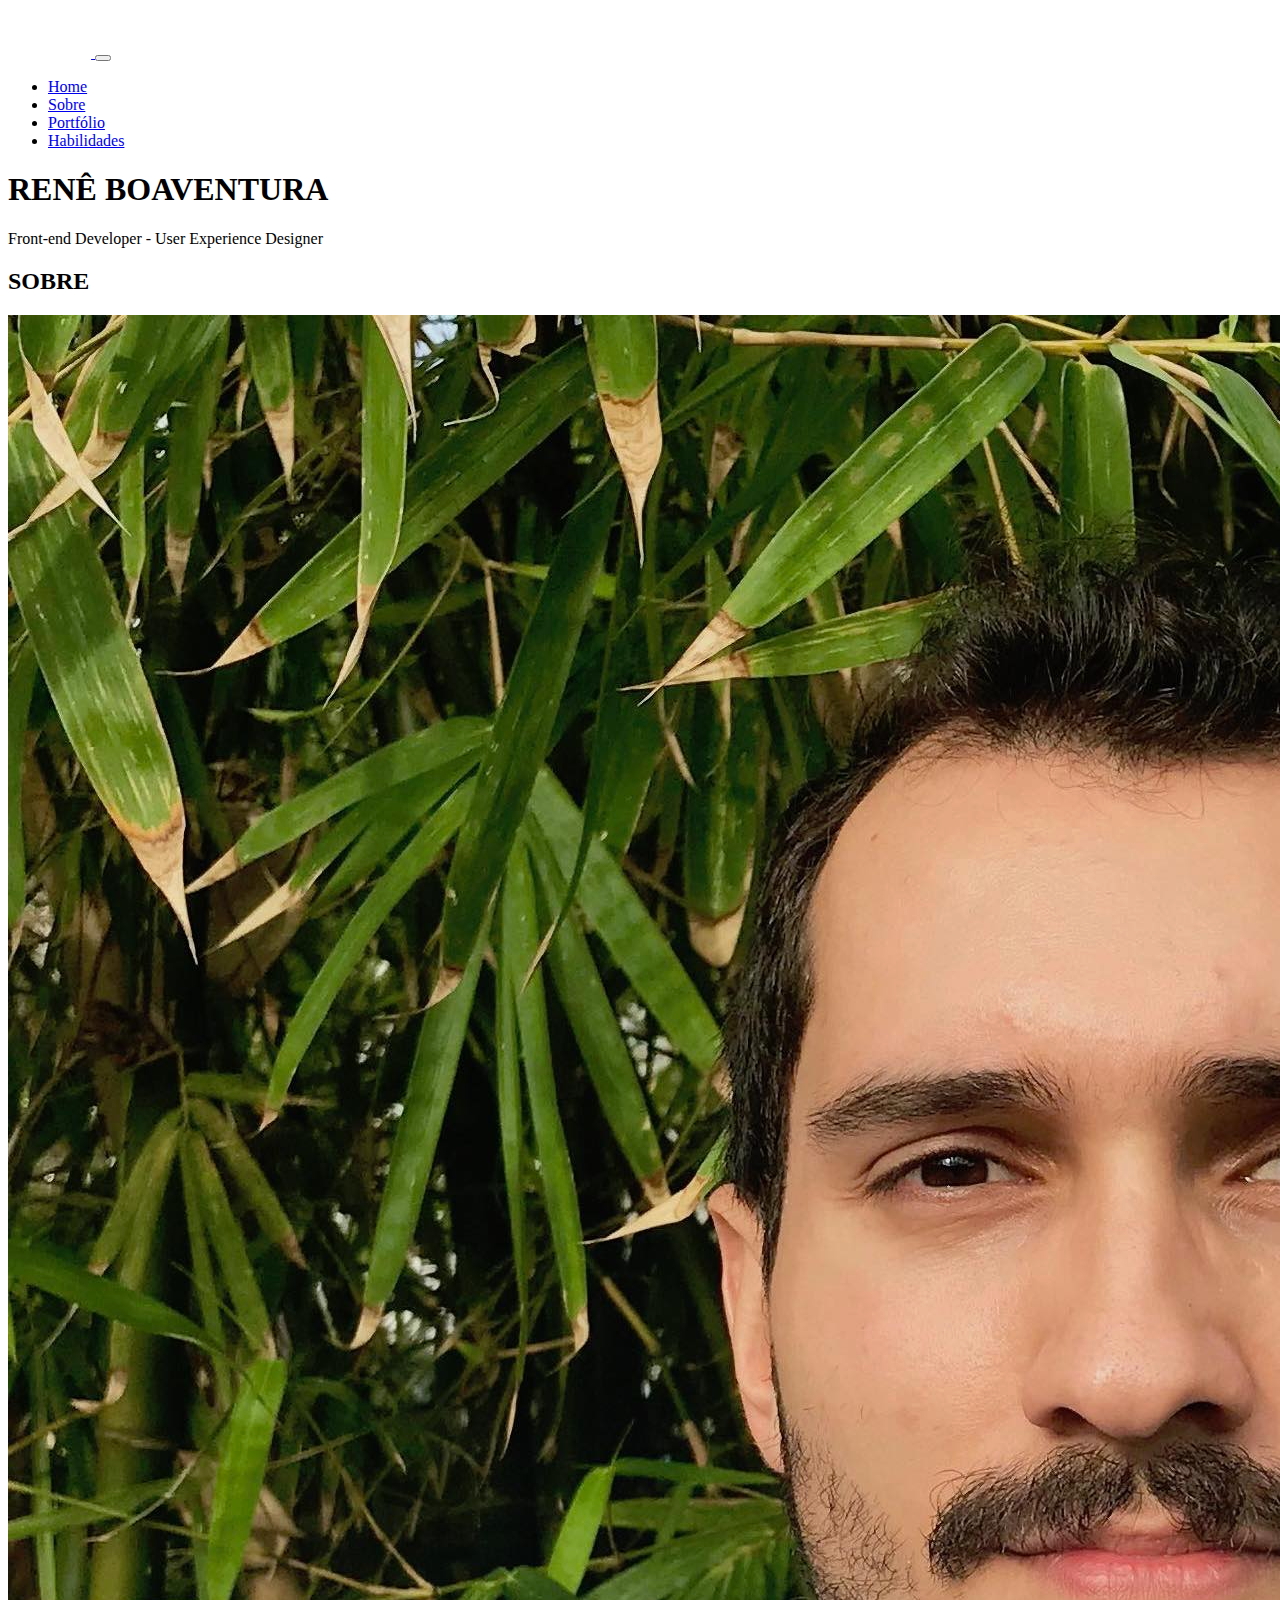
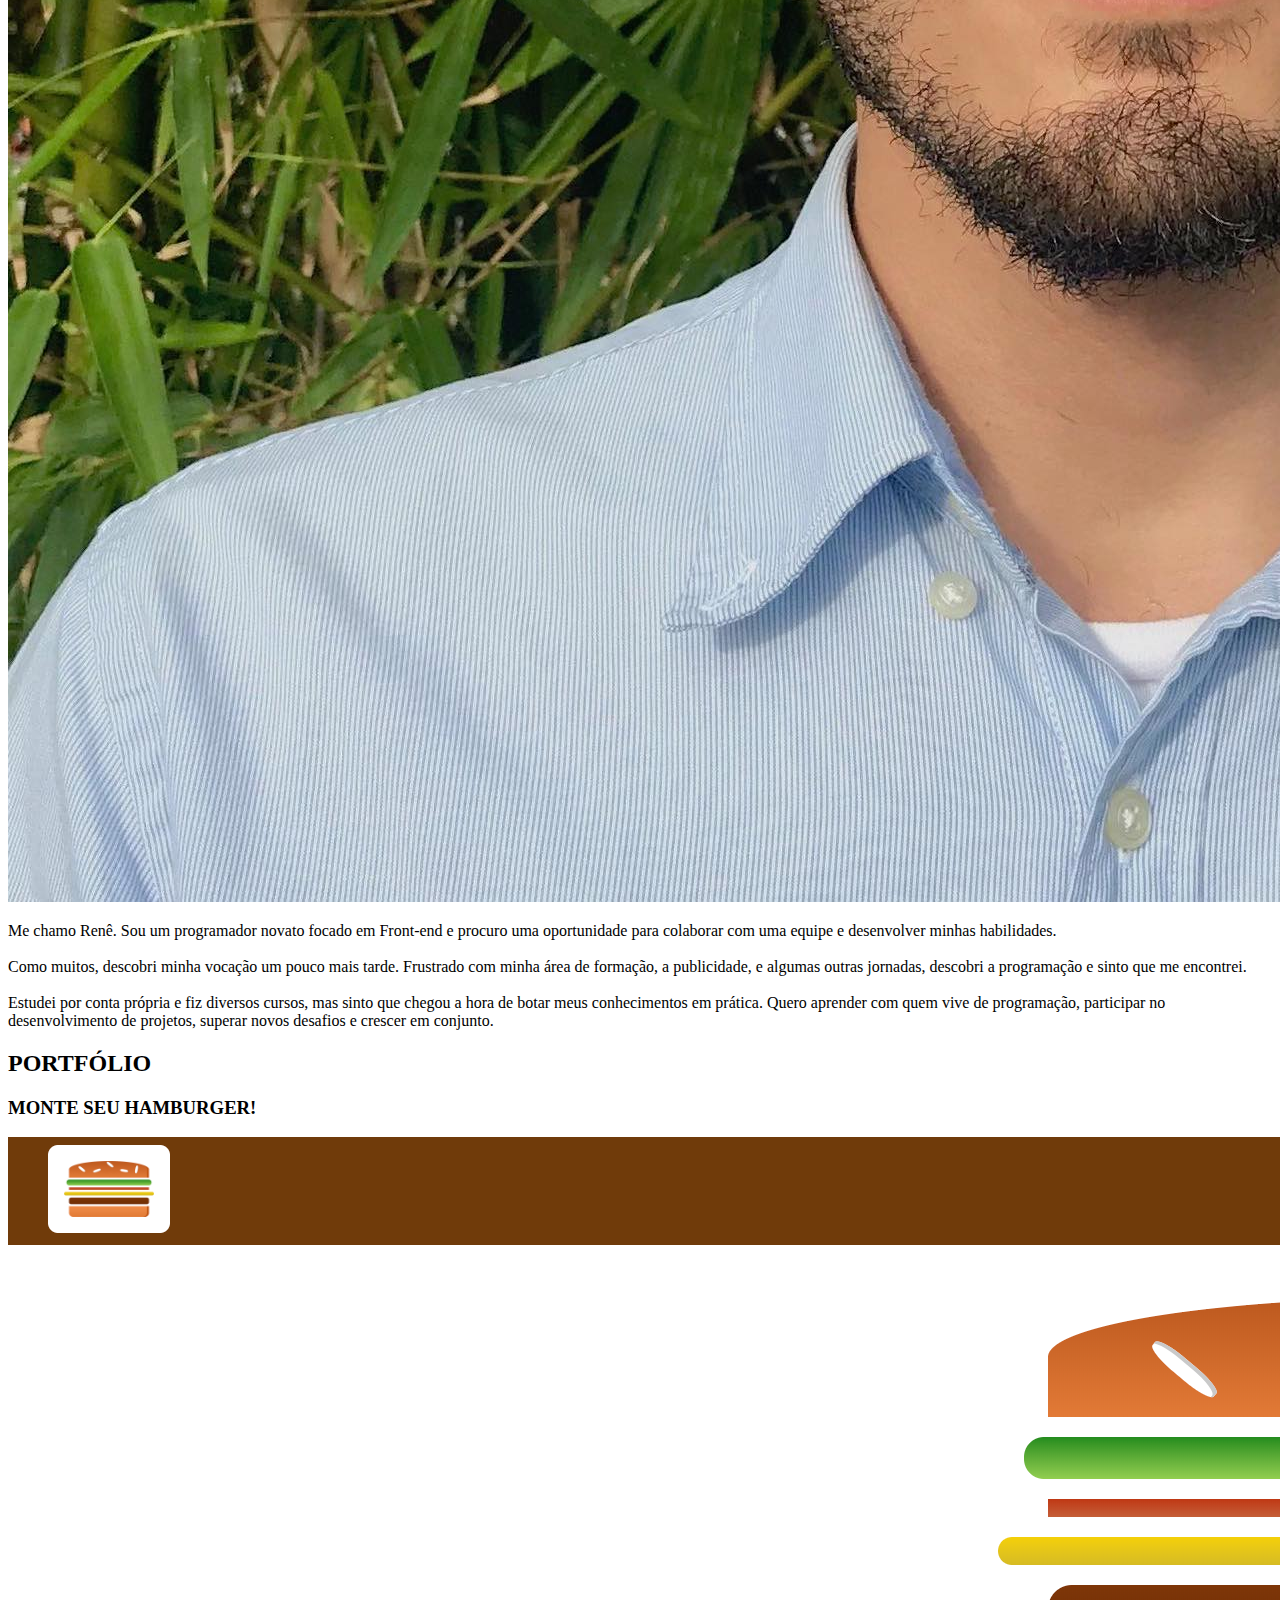
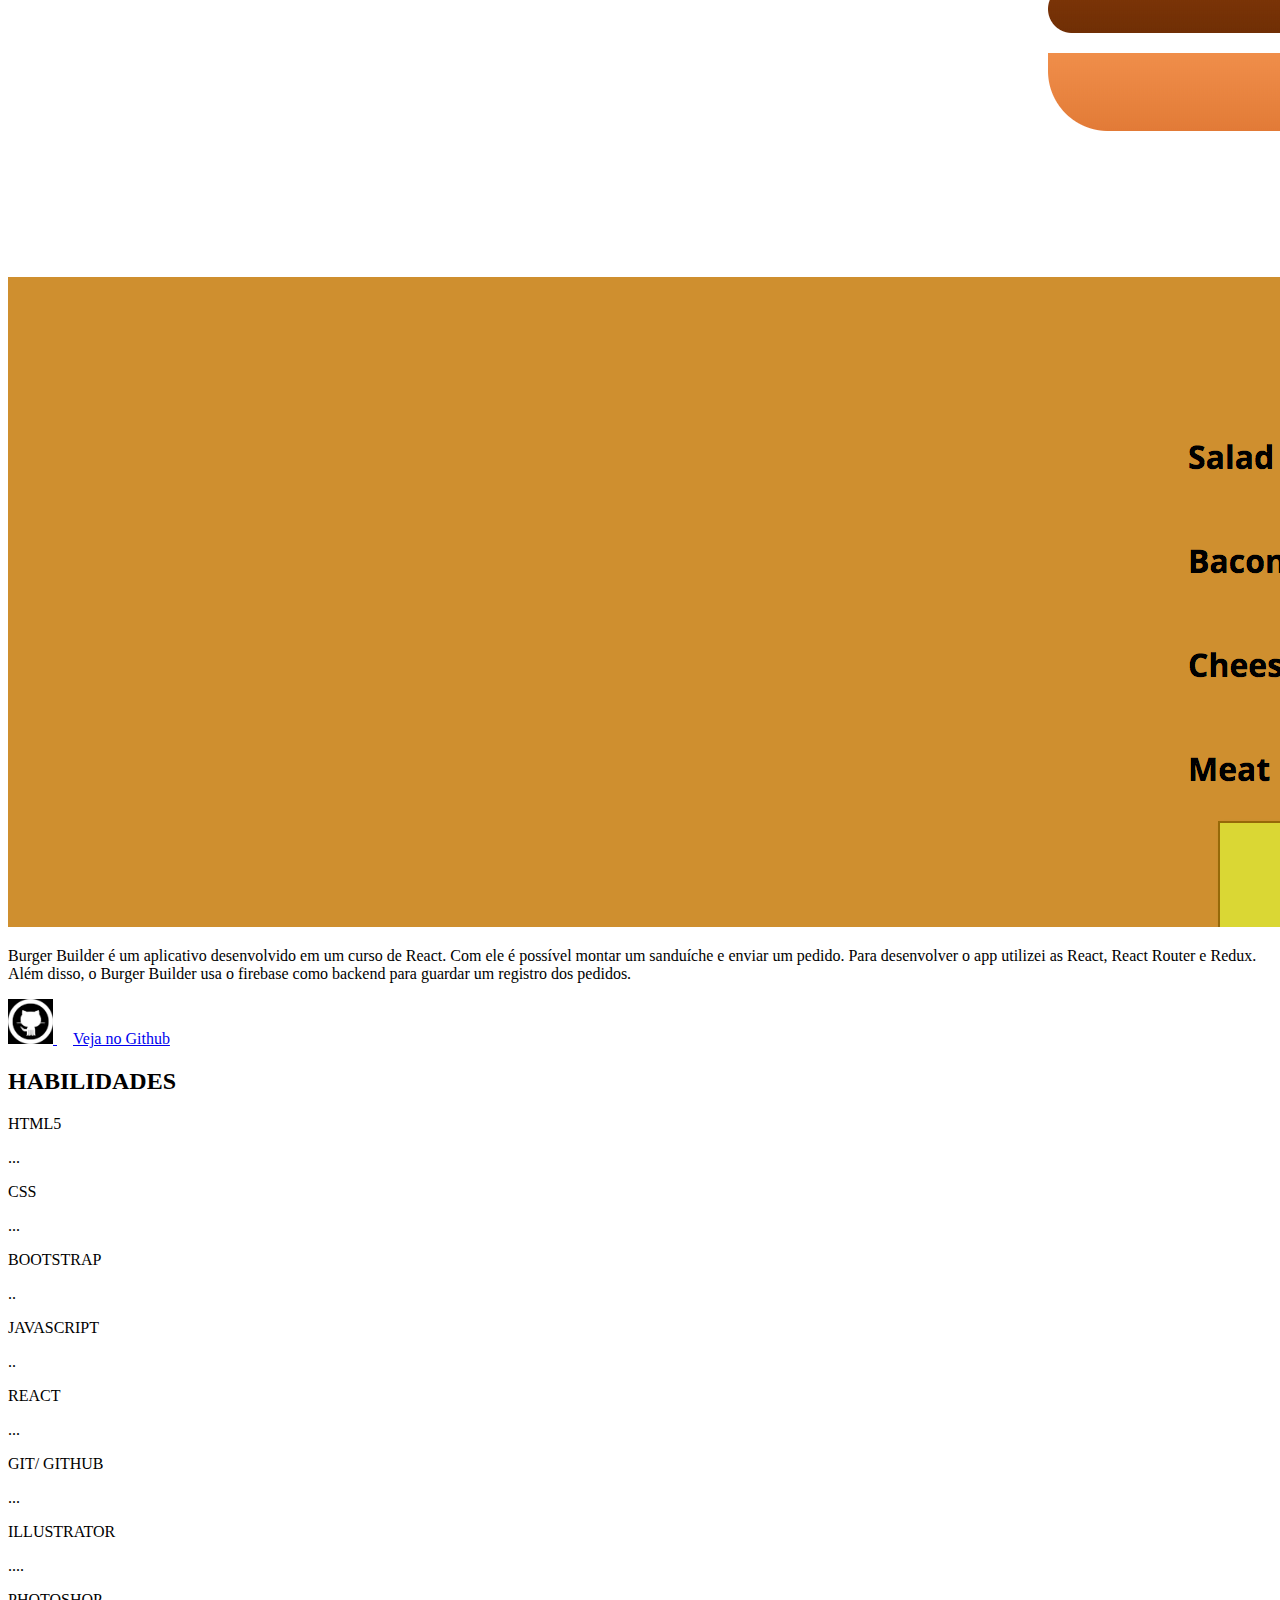
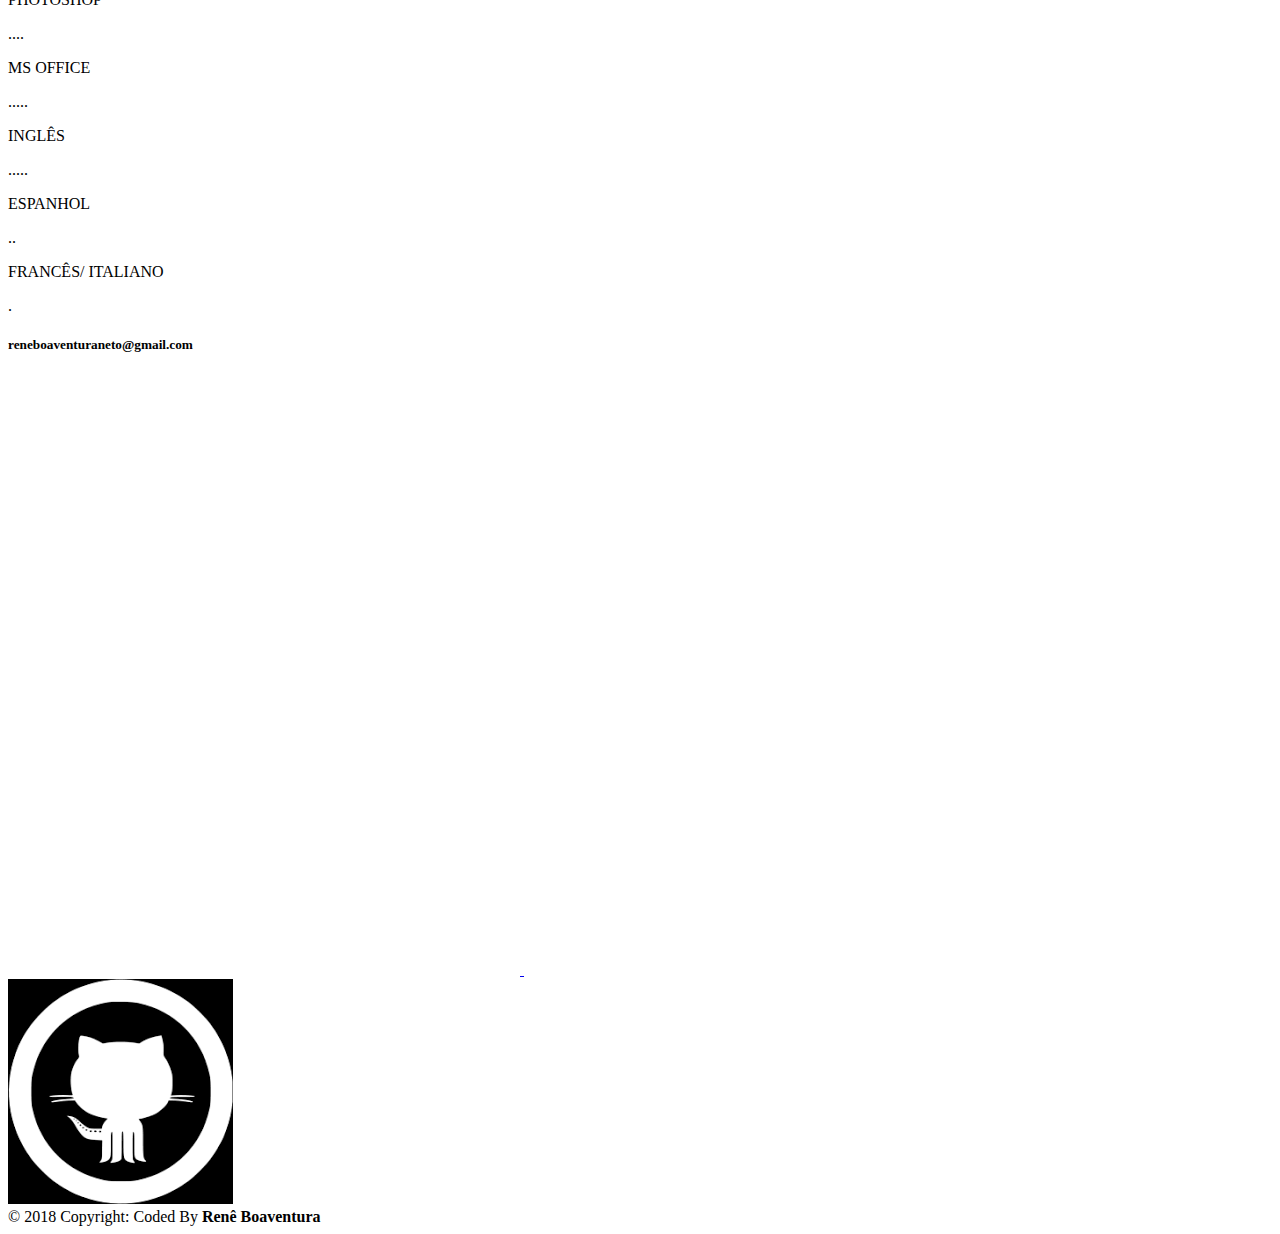
==== renemennab.github.io/index.html @ 18fc6131 "Fix name to index" ====
<!doctype html>

<html lang="pt-br">

    <head>
        <title>Renê Boaventura</title>

        <meta charset="utf-8">
        <meta name="description" content="Portfólio de Renê Boaventura">
        <meta name="author" content="Renê Boaventura">
        <meta name="viewport" content="width=device-width">

        <!-- Bootstrap -->
        <link rel="stylesheet" href="https://stackpath.bootstrapcdn.com/bootstrap/4.1.3/css/bootstrap.min.css" integrity="sha384-MCw98/SFnGE8fJT3GXwEOngsV7Zt27NXFoaoApmYm81iuXoPkFOJwJ8ERdknLPMO"
            crossorigin="anonymous">

        <!-- CSS file -->
        <link type="text/css" rel="stylesheet" href="./meu-site.css">

        <!-- Raleway font -->
        <link href="https://fonts.googleapis.com/css?family=Raleway:300,700,900" rel="stylesheet">

        <!-- Link to Favicons -->
        <link rel="apple-touch-icon" sizes="180x180" href="/apple-touch-icon.png">
        <link rel="icon" type="image/png" sizes="32x32" href="/favicon-32x32.png">
        <link rel="icon" type="image/png" sizes="16x16" href="/favicon-16x16.png">
        <link rel="manifest" href="/site.webmanifest">
        <link rel="mask-icon" href="/safari-pinned-tab.svg" color="#000000">
        <meta name="msapplication-TileColor" content="#000000">
        <meta name="theme-color" content="#ffffff">
    </head>

    <body>
        <header>
            <nav id="navbar" class="navbar fixed-top navbar-expand-lg navbar-dark">
                <div class="container">
                    <a class="navbar-brand " href="#home">
                        <img src="assets/logo-RB.svg"
                            height="50" alt="Logo RB.">
                    </a>
        
                    <button class="navbar-toggler" type="button" data-toggle="collapse" data-target="#movelmenu" aria-controls="movelmenu" aria-expanded="false"
                        aria-label="Toggle navigation">
                        <span class="navbar-toggler-icon"></span>
                    </button>
        
                    <div class="collapse navbar-collapse" id="movelmenu">
                        <ul class="navbar-nav nav-pills ml-auto mt-2 mt-lg-0">
                            <li class="nav-item ">
                                <a class="nav-link" href="#home">Home</a>
                            </li>
                            <li class="nav-item">
                                <a class="nav-link" href="#sobre"> Sobre </a>
                            </li>
                            <li class="nav-item">
                                <a class="nav-link " href="#portfolio">Portfólio </a>
                            </li>
                            <li class="nav-item">
                                <a class="nav-link " href="#habilidades">Habilidades </a>
                            </li>
                        </ul>
                    </div>
                </div>
            </nav>
        </header>
        <main>
            <section id="home">
                <div id="homeBgOpacity">
                    <div class="homeDiv">
                        <h1> RENÊ BOAVENTURA </h1>
                        <div class="homeTitleLine"></div>
                        <p>Front-end Developer - User Experience Designer</p>
                    </div>
                </div>
            </section>

            <article id="sobre">
                <section class="container">
                    <h2> SOBRE </h2>
                    <div class="BlackTitleLine"></div>
                    <div class="row align-items-center">
                        <div class="col-md-6 mb-5 mb-md-0">
                            <img id="profileImage" src="./assets/perfil-menor.jpg">
                        </div>
                        <div class="col-md-6 ">
                            <p>
                                Me chamo Renê. Sou um programador novato focado em Front-end e procuro uma oportunidade para colaborar com uma equipe e desenvolver
                                minhas habilidades.
                                <br>
                                <br> Como muitos, descobri minha vocação um pouco mais tarde. Frustrado com minha área de formação,
                                a publicidade, e algumas outras jornadas, descobri a programação e sinto que me encontrei.
                                <br>
                                <br> Estudei por conta própria e fiz diversos cursos, mas sinto que chegou a hora de botar meus conhecimentos
                                em prática. Quero aprender com quem vive de programação, participar no desenvolvimento de projetos,
                                superar novos desafios e crescer em conjunto.
                            </p>
                        </div>
                    </div>
                </section>
            </article>

            <article id="portfolio">
                <section class="container">
                    <h2> PORTFÓLIO</h2>
                    <div class="whiteTitleLine"></div>
                    <div class="row align-items-center">
                        <h3 class="col-12"> MONTE SEU HAMBURGER!</h3>
                        <img class="portfolioImg col-12 col-md-6 " src="./assets/burger-home.png" alt="Burger Builder Home">
                        <p class="text-justify col-12 col-md-6 ">
                                Burger Builder é um aplicativo desenvolvido em um curso de React. 
                                Com ele é possível montar um sanduíche e enviar um pedido. 
                                Para desenvolver o app utilizei as React, React Router e Redux. 
                                Além disso, o Burger Builder usa o firebase como backend para guardar um registro dos pedidos.
                        </p>
                        <a class="col-12 pt-5 pt-md-1" href="https://github.com/renemennab" target="_blank">
                            <img height="45px" alt="Github" src="assets/logo-github.png">
                            <span style="margin-left:1rem">Veja no Github</span>
                        </a>
                    </div>
                </section>
            </article>

            <article id="habilidades">
                <section class="container">
                    <h2> HABILIDADES </h2>
                    <div class="BlackTitleLine"></div>
                    <div class="row">
            
                        <div class="row col-md-6 ">
                            <p class="col-6"> HTML5 </p>
                            <p class="escalaDeHabilidades col-6"> ... </p>
            
                            <p class="col-6"> CSS </p>
                            <p class="escalaDeHabilidades col-6"> ... </p>
            
                            <p class="col-6"> BOOTSTRAP </p>
                            <p class="escalaDeHabilidades col-6"> .. </p>
            
                            <p class="col-6"> JAVASCRIPT </p>
                            <p class="escalaDeHabilidades col-6"> .. </p>
            
                            <p class="col-6"> REACT </p>
                            <p class="escalaDeHabilidades col-6"> ... </p>
            
                            <p class="col-6"> GIT/ GITHUB </p>
                            <p class="escalaDeHabilidades col-6"> ... </p>
                        </div>
            
                        <div class="row col-md-6">
                            <p class="col-6"> ILLUSTRATOR</p>
                            <p class="escalaDeHabilidades col-6"> .... </p>
            
                            <p class="col-6"> PHOTOSHOP</p>
                            <p class="escalaDeHabilidades col-6"> .... </p>
            
                            <p class="col-6"> MS OFFICE</p>
                            <p class="escalaDeHabilidades col-6"> ..... </p>
            
                            <p class="col-6"> INGLÊS</p>
                            <p class="escalaDeHabilidades col-6"> ..... </p>
            
                            <p class="col-6"> ESPANHOL</p>
                            <p class="escalaDeHabilidades col-6"> .. </p>
            
                            <p class="col-6"> FRANCÊS/ ITALIANO</p>
                            <p class="escalaDeHabilidades col-6"> . </p>
                        </div>
                    </div>
                </section>
            </article>
        </main>
        <footer class="py-5">
            <div >
                <h5> reneboaventuraneto@gmail.com </h5>
            </div>
            <div class="py-3">
                <a href="https://www.linkedin.com/in/renê-boaventura" target="_blank">
                    <img class="footerImage" alt="Linkedin" src="assets/logo-linkedin.png">
                </a>
                <a href="https://codepen.io/renemennab/" target="_blank">
                    <img class="footerImage" alt="Codepen" src="assets/logo-codepen.png">
                </a>
                <a href="https://github.com/renemennab" target="_blank">
                    <img class="footerImage" alt="Github" src="assets/logo-github.png">
                </a>
            </div>
            <div>
                © 2018 Copyright: Coded By <strong> Renê Boaventura </strong>
            </div>

        </footer>
        
        <!-- link to js file -->
        <script src="./meu-site.js"></script>
        
        <!-- jQuery CDN -->
        <script src="https://code.jquery.com/jquery-3.3.1.slim.min.js" integrity="sha384-q8i/X+965DzO0rT7abK41JStQIAqVgRVzpbzo5smXKp4YfRvH+8abtTE1Pi6jizo" crossorigin="anonymous"></script>
        
        <!-- Bootstrap Js CDN -->
        <script src="https://stackpath.bootstrapcdn.com/bootstrap/4.1.3/js/bootstrap.min.js" integrity="sha384-ChfqqxuZUCnJSK3+MXmPNIyE6ZbWh2IMqE241rYiqJxyMiZ6OW/JmZQ5stwEULTy" crossorigin="anonymous"></script>
    </body>
</html>
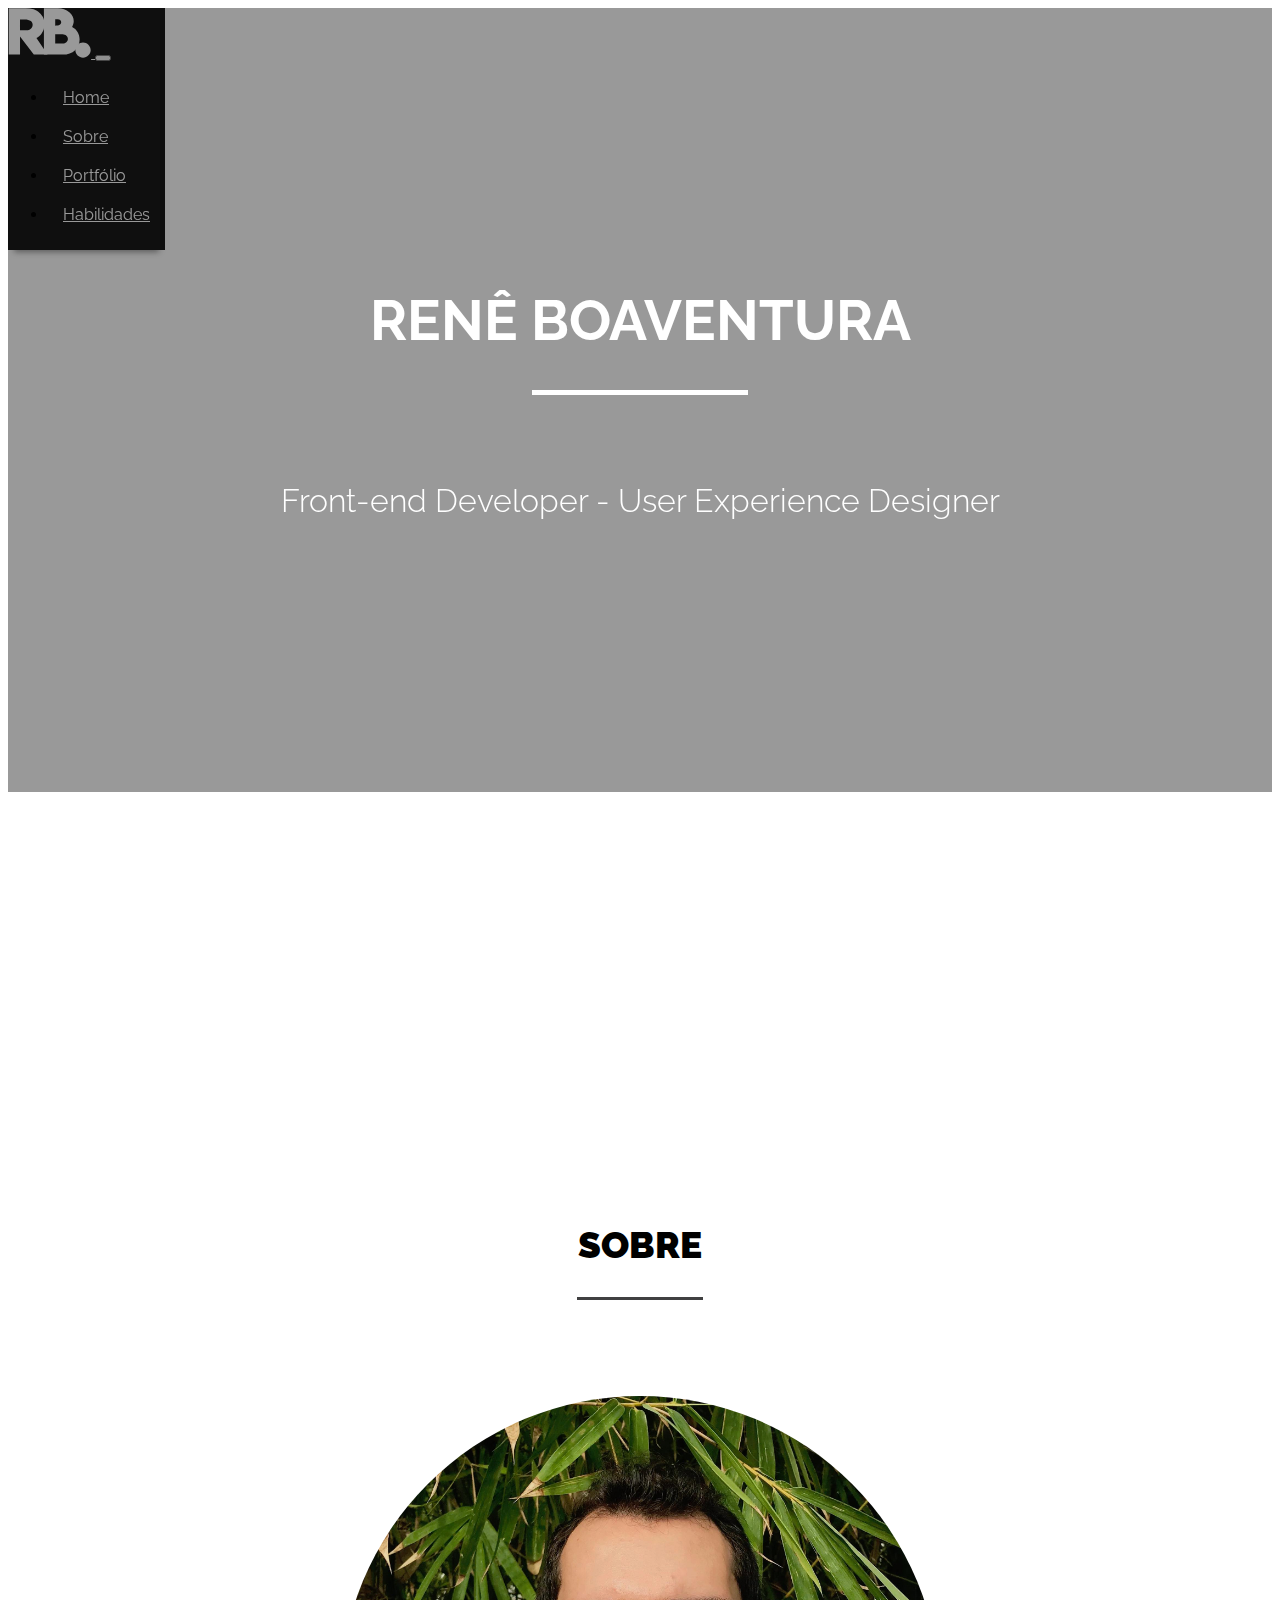
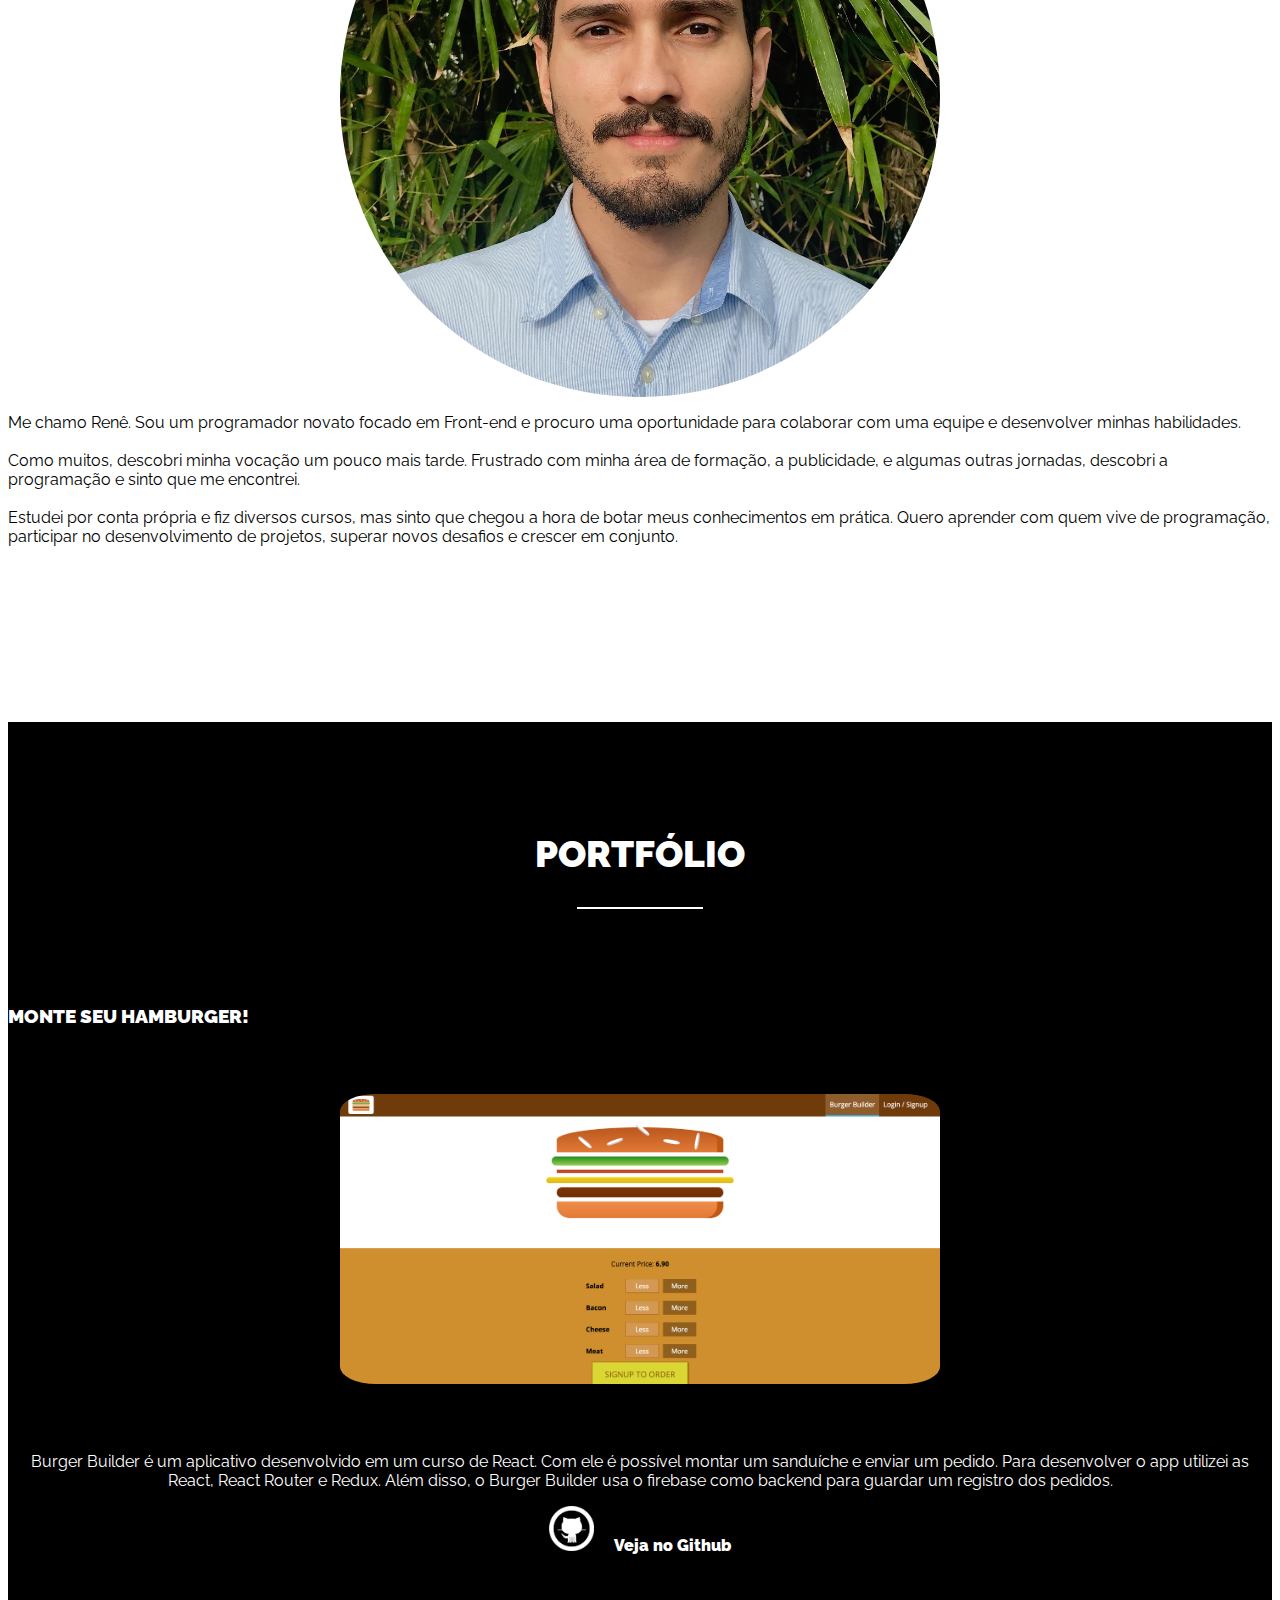
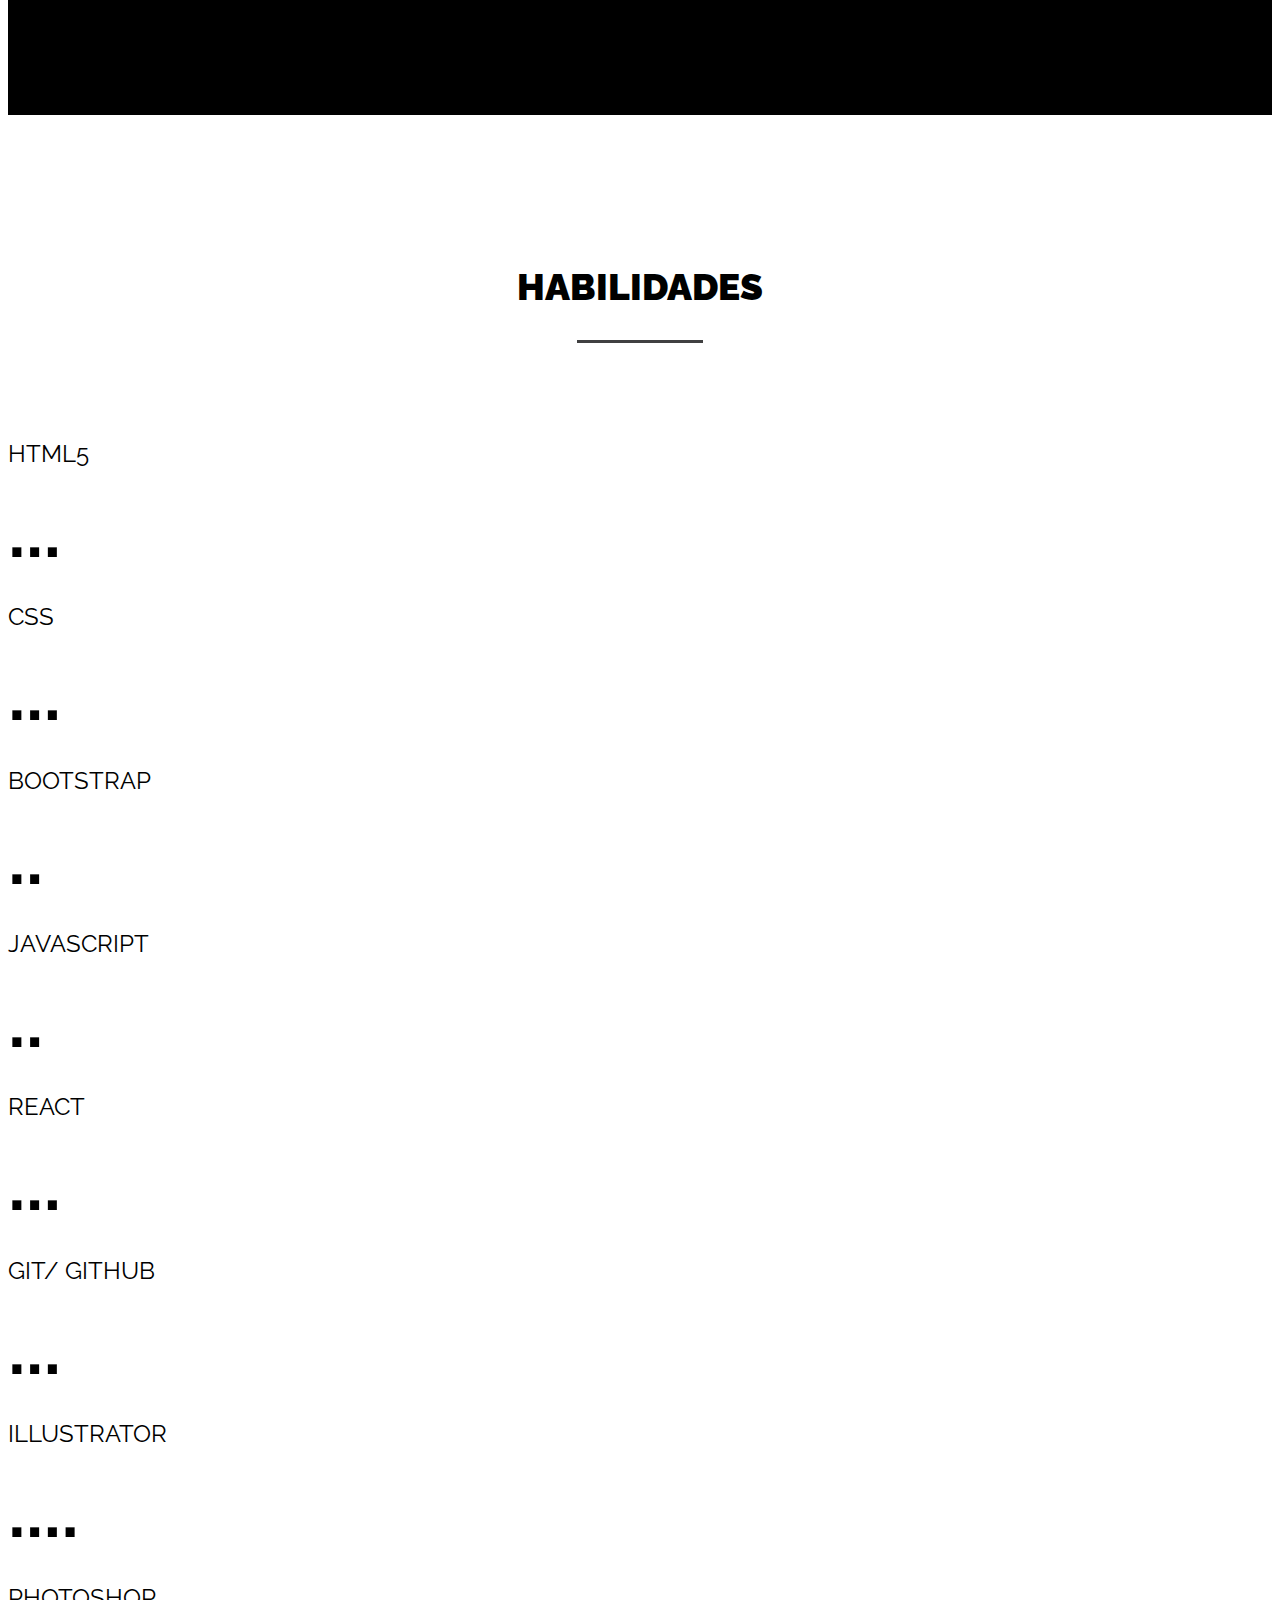
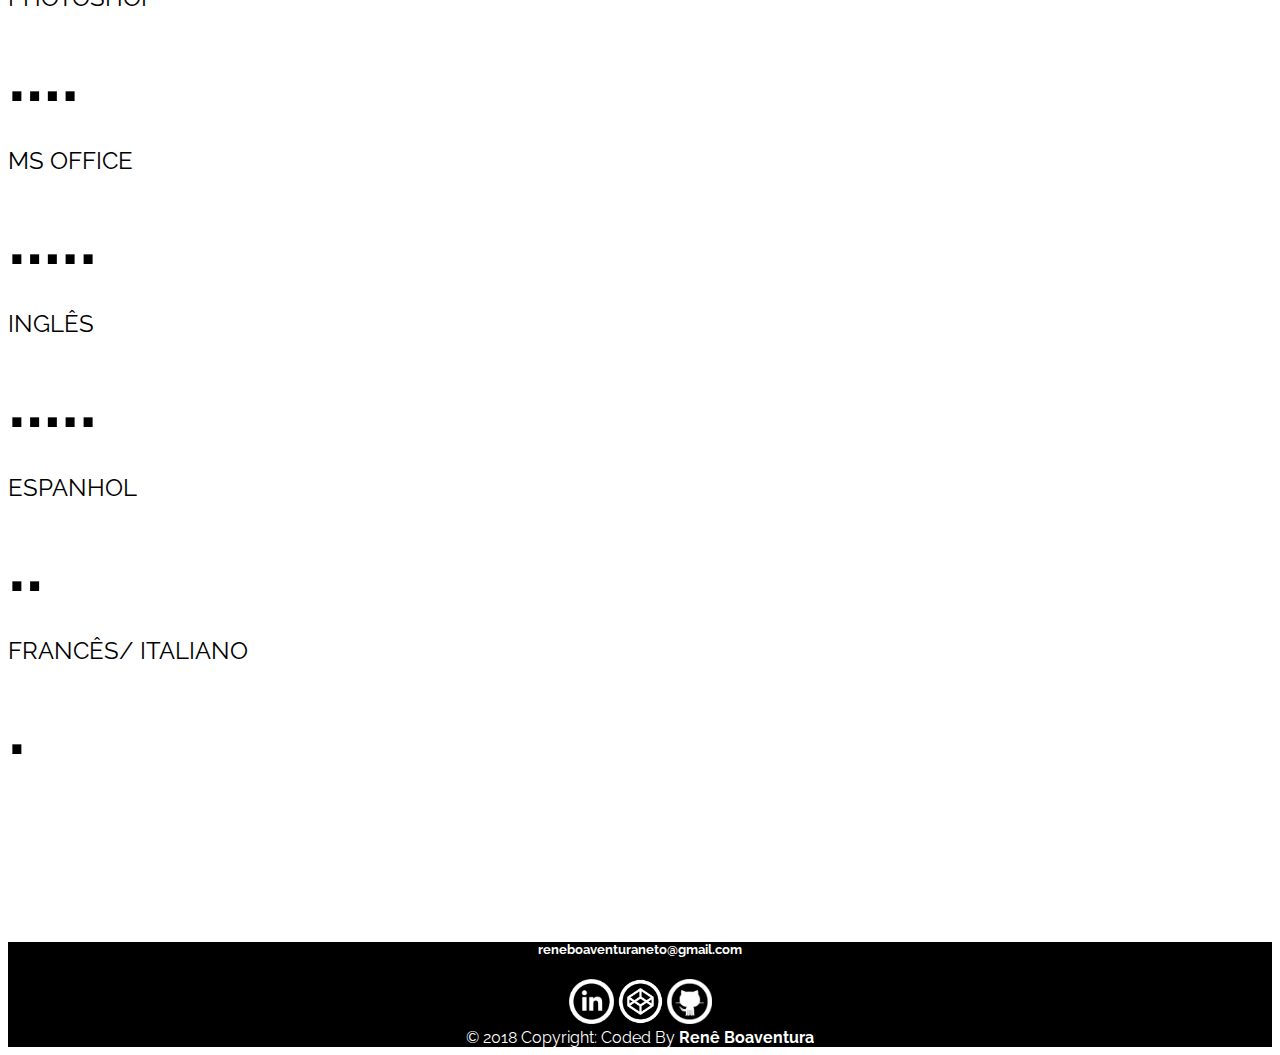
==== commit 87773e7c: "fix path name in index.html" ====
--- a/renemennab.github.io/index.html
+++ b/renemennab.github.io/index.html
@@ -15,7 +15,7 @@
             crossorigin="anonymous">
 
         <!-- CSS file -->
-        <link type="text/css" rel="stylesheet" href="./meu-site.css">
+        <link type="text/css" rel="stylesheet" href="./index.css">
 
         <!-- Raleway font -->
         <link href="https://fonts.googleapis.com/css?family=Raleway:300,700,900" rel="stylesheet">
@@ -191,7 +191,7 @@
         </footer>
         
         <!-- link to js file -->
-        <script src="./meu-site.js"></script>
+        <script src="./index.js"></script>
         
         <!-- jQuery CDN -->
         <script src="https://code.jquery.com/jquery-3.3.1.slim.min.js" integrity="sha384-q8i/X+965DzO0rT7abK41JStQIAqVgRVzpbzo5smXKp4YfRvH+8abtTE1Pi6jizo" crossorigin="anonymous"></script>
--- a/renemennab.github.io/index.css
+++ b/renemennab.github.io/index.css
@@ -0,0 +1,209 @@
+html{
+    font-size: 100%;
+}
+
+body {
+    font-family: 'Raleway', sans-serif;
+	position: relative;
+}
+
+section {
+    margin: auto;
+    padding: 5em 0;
+}
+
+/* Nav */
+#navbar {
+    position: fixed;
+    transition: top 0.5s;
+    background-color: rgba(0, 0, 0, 0.9);
+    -webkit-box-shadow: 0 8px 6px -6px #999;
+    -moz-box-shadow: 0 8px 6px -6px #999;
+    box-shadow: 0 8px 6px -6px #999;
+}
+
+#navbar a {
+    color: white;
+}
+
+nav li {
+      padding: 10px 15px;
+}
+
+#navbar li a:hover {
+    background-color: #fff;
+    color: black;
+}
+
+/* Seção home */
+#home {
+    height: 49rem;
+    background: url(https://images.pexels.com/photos/34580/pexels-photo.jpg?auto=compress&cs=tinysrgb&dpr=2&h=750&w=1260) no-repeat center center fixed; 
+    -webkit-background-size: cover;
+    -moz-background-size: cover;
+    -o-background-size: cover;
+    background-size: cover;
+    font-size: 2rem; 
+    font-weight: 300;
+    color: white;
+    text-align: center;
+}
+
+.homeDiv {
+    margin: auto;
+}
+
+.homeTitleLine{
+    width: 30%;
+    height:0.3rem;
+    background: #fff;
+    margin: 5% auto;
+    margin-bottom: 12%;
+}
+
+#homeBgOpacity {
+	position: absolute;
+	top: 0;left:0;
+	width: 100%;height: 49rem;
+	background-color: rgba(0, 0, 0, 0.4);
+    display: grid;
+	-webkit-background-size: cover;
+    -moz-background-size: cover;
+    -o-background-size: cover;
+    background-size: cover;
+}
+
+h1 {
+    font-size: 3.5rem; 
+    font-weight: 700;
+}
+
+h2 {
+    font-size: 2.3rem;
+    font-weight: 900;
+    text-align: center;
+}
+
+/* Seção sobre */
+#sobre {
+    padding-bottom: 5rem;
+}
+
+.BlackTitleLine {
+    width: 10%;
+    height:0.2rem;
+    background: #404041;
+    margin: 1rem auto;
+    margin-bottom: 6rem;
+}
+
+#profileImage {
+    display: block;
+    margin-left: auto;
+    margin-right: auto; 
+    width: 80%; 
+    height: 80%;
+    min-width: 300px;
+    max-width: 600px;
+    border-radius: 50%;
+}
+
+/* Seção portfolio */
+#portfolio {
+    background-color: black;
+    color: white;
+    text-align: center;
+    padding-bottom: 5em;
+}
+
+.whiteTitleLine {
+    width: 10%;
+    height:0.15em;
+    background: #fff;
+    margin: 1rem auto;
+    margin-bottom: 6rem;
+}
+
+#portfolio h3, #portfolio a {
+    text-align: left;
+    font-weight: 900;
+    background-color: Black;
+    color: white;
+    text-decoration: none;
+}
+
+.portfolioImg{
+    width: 100%; 
+    height: 55%;
+    min-width: 300px;
+    max-width: 600px;
+    margin: 3em auto;
+    border-radius: 6%;
+}
+
+/* Seção habilidades */
+#habilidades{
+    font-size: 1.5rem;
+}
+
+.escalaDeHabilidades{
+    font-weight: 900;
+    font-size: 4rem;
+    font-family: 'Gill Sans', 'Gill Sans MT', Calibri, 'Trebuchet MS', sans-serif;
+    line-height: 0.1em;
+
+}
+
+/* Footer */
+footer, footer a, footer a:hover {
+    background-color: Black;
+    color: white;
+    text-decoration: none;
+    text-align: center;
+}
+
+.footerImage {
+    height: 45px;
+}
+
+/* Media queries */
+@media (max-width: 750px) {
+    #home {
+        height: 30rem;
+        background: url(https://images.pexels.com/photos/34580/pexels-photo.jpg?auto=compress&cs=tinysrgb&dpr=2&h=750&w=1260) no-repeat center; 
+        -webkit-background-size: cover;
+        -moz-background-size: cover;
+        -o-background-size: cover;
+        background-size: cover;
+        font-size: 1.5rem;
+    }
+    
+    
+    #homeBgOpacity {
+        height: 30rem;
+    }
+    
+    h1 {
+        font-size: 2em;
+    }
+
+    #sobre p, #portfolio p{
+        font-size: 1.2rem;
+    }
+
+    #portfolio h3 {
+        text-align: center;
+    }
+
+    #habilidades{
+        text-align: center;
+    }
+
+    .escalaDeHabilidades{
+        font-weight: 900;
+        font-size: 4rem;
+        font-family: 'Gill Sans', 'Gill Sans MT', Calibri, 'Trebuchet MS', sans-serif;
+        line-height: 0.1em;
+        text-align: left;
+    }
+}